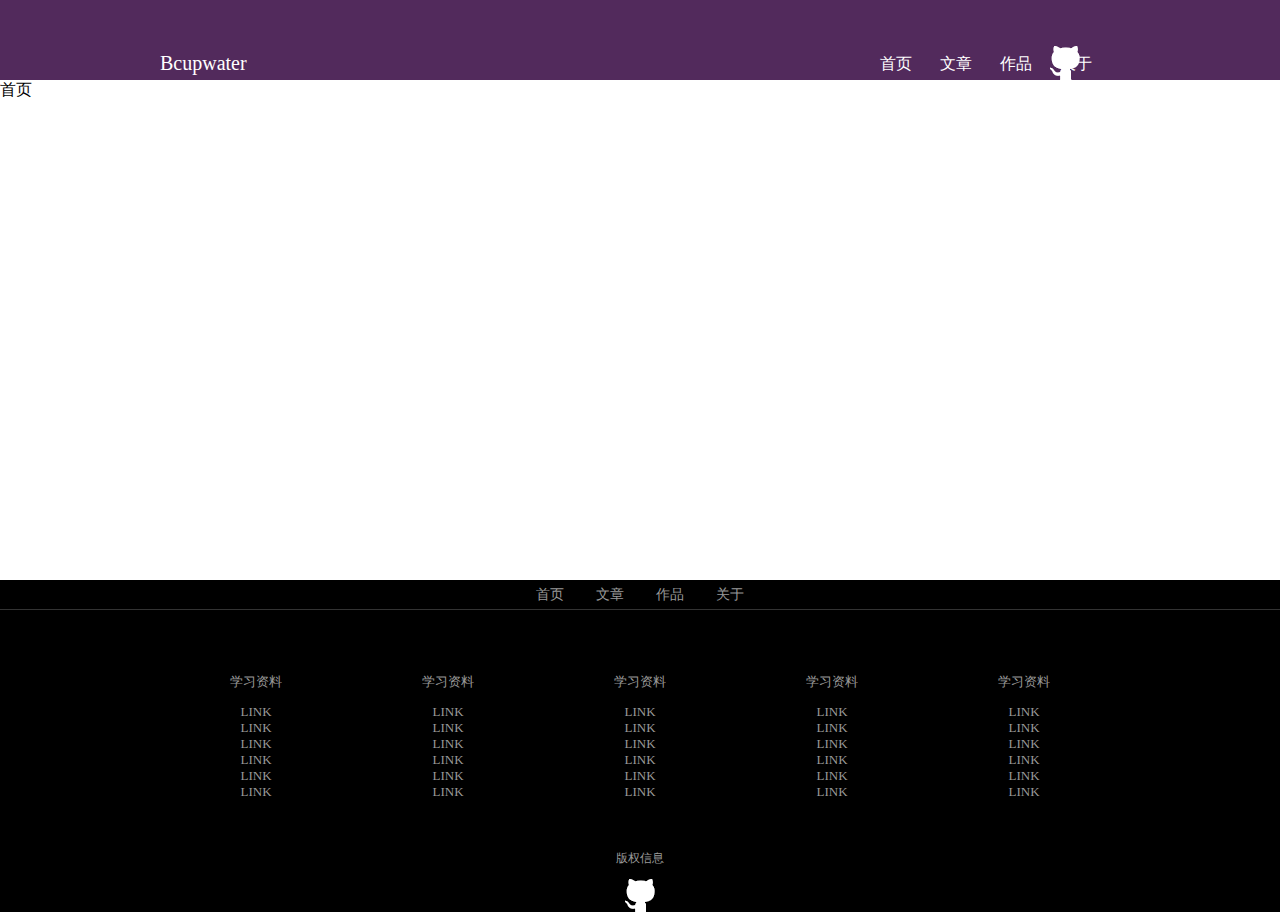
==== task0001/1.7/index.html @ 2849e73a "页眉页脚完成" ====
<!DOCTYPE html>
<html>
<head>
    <meta charset="UTF-8">
    <title>首页</title>
    <link type="text/css" rel="stylesheet" href="css/main.css" />
</head>
<body>
    <div class="header">
        <div class="headMain">
            <span>Bcupwater</span>
            <ul>
                <li><a href="index.html">首页</a></li>
                <li><a href="blog.html">文章</a></li>
                <li><a href="gallery.html">作品</a></li>
                <li><a href="about.html">关于</a></li>
            </ul>
        </div>
        <img class="logoImg" src="img/icon-github.png" />
    </div>

    <div style="height: 500px">首页</div>

    <div class="footer">
        <div class="navBar">
            <span><a href="index.html">首页</a></span>
            <span><a href="blog.html">文章</a></span>
            <span><a href="gallery.html">作品</a></span>
            <span id="lastspan"><a href="about.html">关于</a></span>
        </div>
        <div class="footerMain">
            <div class="friendURL">
                <p><a href="#">学习资料</a></p>
                <span>
                    <a href="#">LINK</a><br />
                    <a href="#">LINK</a><br />
                    <a href="#">LINK</a><br />
                    <a href="#">LINK</a><br />
                    <a href="#">LINK</a><br />
                    <a href="#">LINK</a>
                </span>
            </div>
            <div class="friendURL">
                <p><a href="#">学习资料</a></p>
                <span>
                    <a href="#">LINK</a><br />
                    <a href="#">LINK</a><br />
                    <a href="#">LINK</a><br />
                    <a href="#">LINK</a><br />
                    <a href="#">LINK</a><br />
                    <a href="#">LINK</a>
                </span>
            </div>
            <div class="friendURL">
                <p><a href="#">学习资料</a></p>
                <span>
                    <a href="#">LINK</a><br />
                    <a href="#">LINK</a><br />
                    <a href="#">LINK</a><br />
                    <a href="#">LINK</a><br />
                    <a href="#">LINK</a><br />
                    <a href="#">LINK</a>
                </span>
            </div>
            <div class="friendURL">
                <p><a href="#">学习资料</a></p>
                <span>
                    <a href="#">LINK</a><br />
                    <a href="#">LINK</a><br />
                    <a href="#">LINK</a><br />
                    <a href="#">LINK</a><br />
                    <a href="#">LINK</a><br />
                    <a href="#">LINK</a>
                </span>
            </div>
            <div class="friendURL">
                <p><a href="#">学习资料</a></p>
                <span>
                    <a href="#">LINK</a><br />
                    <a href="#">LINK</a><br />
                    <a href="#">LINK</a><br />
                    <a href="#">LINK</a><br />
                    <a href="#">LINK</a><br />
                    <a href="#">LINK</a>
                </span>
            </div>
        </div>
        <div class="copyRight">
            <p>版权信息</p>
            <img class="footLogoImg" src="img/icon-github.png" />
        </div>
    </div>
</body>
</html>
---- task0001/1.7/css/main.css ----
body {
    padding: 0px;
    margin: 0px;
}

ul, ol {
    list-style-type:none;
}

a {
    text-decoration: none;
    color: white;
}

/* 头部导航栏 */
.header {
    width: 100%;
    height: 80px;
    background-color: #522a5c;
    color: white;
}

.header .headMain {
    width: 960px;
    height: 75px;
    margin-left: auto;
    margin-right: auto;
    margin-bottom: 5px;
    position: relative;
}

.header .headMain span {
    position: absolute;
    bottom: 0;
    font-size: 20px;
}

.header .headMain ul {
    position: absolute;
    bottom: 0;
    right: 0;
    margin: 0;
}

.header .headMain ul li {
    float: left;
    margin-right: 28px;
    font-size: 16px;
}

.header .logoImg {
    float: right;
    margin-top: -34px;
    margin-right: 200px;
}

/* 页脚导航 */
.footer {
    width: 100%;
    background-color: black;
    color: #999;
}

.footer a {
    color: #999;
}

.footer .navBar {
    text-align: center;
    padding: 5px 0;
    border-bottom: 1px solid #333;
}

.footer .navBar span {
    font-size: 14px;
    margin-right: 28px;
}

.footer .navBar #lastspan {
    margin-right: 0;
}

.footer .footerMain {
    width: 960px;
    margin: 50px auto 0;
    font-size: 13px;
    overflow: hidden;
}

.footer .footerMain .friendURL {
    text-align: center;
    width: 192px;
    float: left;
}

.footer .copyRight {
    margin-top: 50px;
    font-size: 12px;
    text-align: center;
}

.footer .copyRight .footLogoImg {
    margin-bottom: -5px;
}
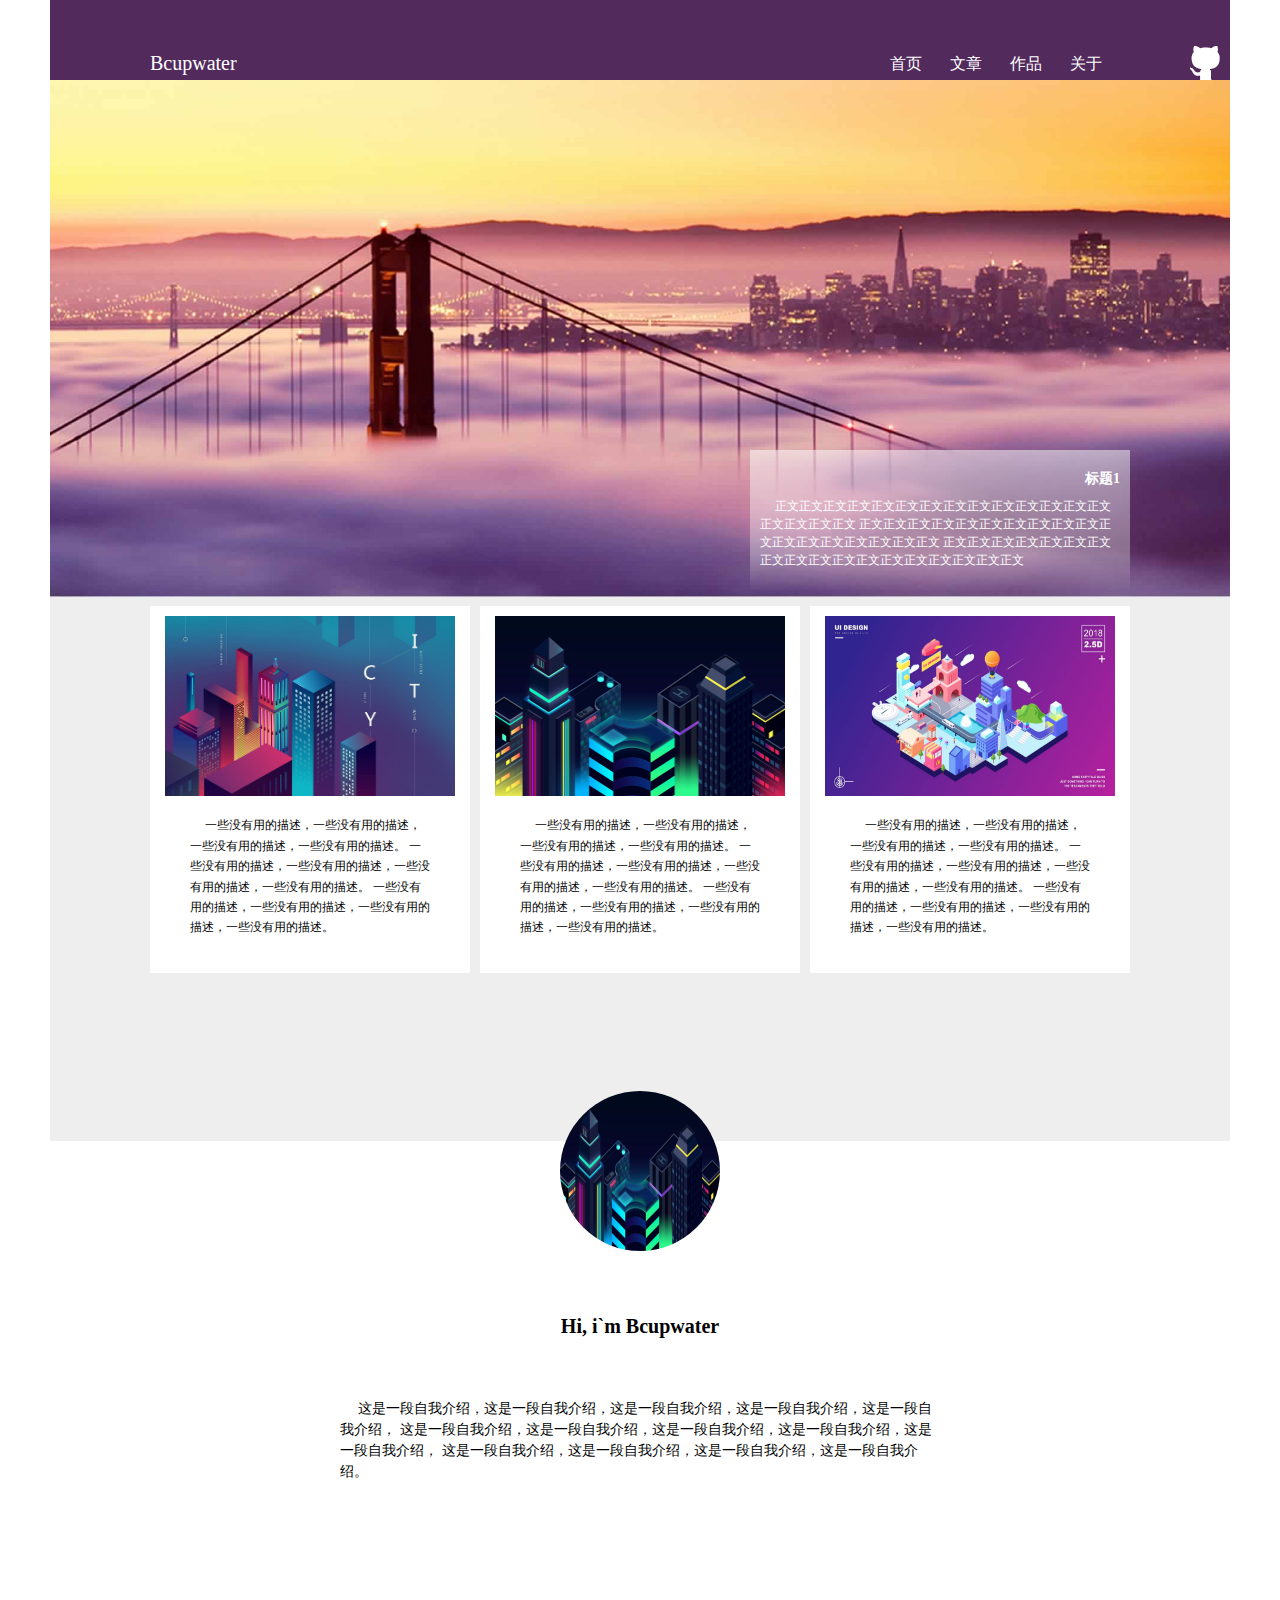
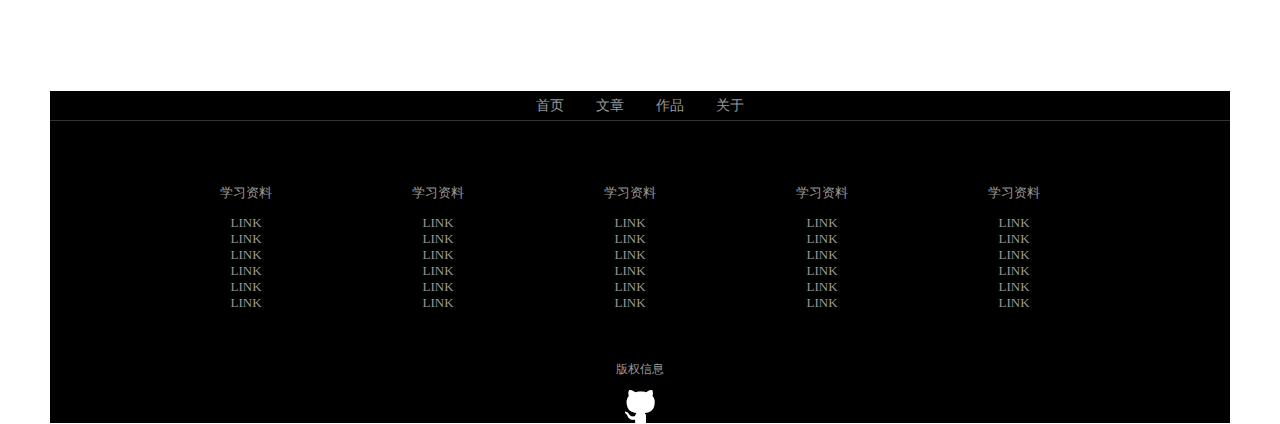
==== commit 3e31aa54: "首页完成" ====
--- a/task0001/1.7/index.html
+++ b/task0001/1.7/index.html
@@ -6,88 +6,146 @@
     <link type="text/css" rel="stylesheet" href="css/main.css" />
 </head>
 <body>
-    <div class="header">
-        <div class="headMain">
-            <span>Bcupwater</span>
-            <ul>
-                <li><a href="index.html">首页</a></li>
-                <li><a href="blog.html">文章</a></li>
-                <li><a href="gallery.html">作品</a></li>
-                <li><a href="about.html">关于</a></li>
-            </ul>
+    <div class="context">
+        <div class="header">
+            <div class="headMain">
+                <span>Bcupwater</span>
+                <ul>
+                    <li><a href="index.html">首页</a></li>
+                    <li><a href="blog.html">文章</a></li>
+                    <li><a href="gallery.html">作品</a></li>
+                    <li><a href="about.html">关于</a></li>
+                </ul>
+            </div>
+            <a href="https://github.com/">
+                <img class="logoImg" src="img/icon-github.png" />
+            </a>
         </div>
-        <img class="logoImg" src="img/icon-github.png" />
-    </div>
 
-    <div style="height: 500px">首页</div>
-
-    <div class="footer">
-        <div class="navBar">
-            <span><a href="index.html">首页</a></span>
-            <span><a href="blog.html">文章</a></span>
-            <span><a href="gallery.html">作品</a></span>
-            <span id="lastspan"><a href="about.html">关于</a></span>
-        </div>
-        <div class="footerMain">
-            <div class="friendURL">
-                <p><a href="#">学习资料</a></p>
-                <span>
-                    <a href="#">LINK</a><br />
-                    <a href="#">LINK</a><br />
-                    <a href="#">LINK</a><br />
-                    <a href="#">LINK</a><br />
-                    <a href="#">LINK</a><br />
-                    <a href="#">LINK</a>
-                </span>
+        <div class="indexContext">
+            <img src="img/banner-bg.jpg" />
+            <div class="desc">
+                <div class="aticle">
+                    <h4>标题1</h4>
+                    <p>
+                        &nbsp;&nbsp;&nbsp;&nbsp;
+                        正文正文正文正文正文正文正文正文正文正文正文正文正文正文正文正文正文正文
+                        正文正文正文正文正文正文正文正文正文正文正文正文正文正文正文正文正文正文
+                        正文正文正文正文正文正文正文正文正文正文正文正文正文正文正文正文正文正文
+                    </p>
+                </div>
             </div>
-            <div class="friendURL">
-                <p><a href="#">学习资料</a></p>
-                <span>
-                    <a href="#">LINK</a><br />
-                    <a href="#">LINK</a><br />
-                    <a href="#">LINK</a><br />
-                    <a href="#">LINK</a><br />
-                    <a href="#">LINK</a><br />
-                    <a href="#">LINK</a>
-                </span>
+            <div class="aticles">
+                <div class="topic">
+                    <div class="aticle">
+                        <img src="img/city1.jpg" />
+                        <p>
+                            &nbsp;&nbsp;&nbsp;&nbsp;
+                            一些没有用的描述，一些没有用的描述，一些没有用的描述，一些没有用的描述。
+                            一些没有用的描述，一些没有用的描述，一些没有用的描述，一些没有用的描述。
+                            一些没有用的描述，一些没有用的描述，一些没有用的描述，一些没有用的描述。
+                        </p>
+                    </div>
+                    <div class="aticle">
+                        <img src="img/city2.jpg" />
+                        <p>
+                            &nbsp;&nbsp;&nbsp;&nbsp;
+                            一些没有用的描述，一些没有用的描述，一些没有用的描述，一些没有用的描述。
+                            一些没有用的描述，一些没有用的描述，一些没有用的描述，一些没有用的描述。
+                            一些没有用的描述，一些没有用的描述，一些没有用的描述，一些没有用的描述。
+                        </p>
+                    </div>
+                    <div class="aticle" id="aticle3">
+                        <img src="img/city3.jpg" />
+                        <p>
+                            &nbsp;&nbsp;&nbsp;&nbsp;
+                            一些没有用的描述，一些没有用的描述，一些没有用的描述，一些没有用的描述。
+                            一些没有用的描述，一些没有用的描述，一些没有用的描述，一些没有用的描述。
+                            一些没有用的描述，一些没有用的描述，一些没有用的描述，一些没有用的描述。
+                        </p>
+                    </div>
+                </div>
             </div>
-            <div class="friendURL">
-                <p><a href="#">学习资料</a></p>
-                <span>
-                    <a href="#">LINK</a><br />
-                    <a href="#">LINK</a><br />
-                    <a href="#">LINK</a><br />
-                    <a href="#">LINK</a><br />
-                    <a href="#">LINK</a><br />
-                    <a href="#">LINK</a>
-                </span>
-            </div>
-            <div class="friendURL">
-                <p><a href="#">学习资料</a></p>
-                <span>
-                    <a href="#">LINK</a><br />
-                    <a href="#">LINK</a><br />
-                    <a href="#">LINK</a><br />
-                    <a href="#">LINK</a><br />
-                    <a href="#">LINK</a><br />
-                    <a href="#">LINK</a>
-                </span>
-            </div>
-            <div class="friendURL">
-                <p><a href="#">学习资料</a></p>
-                <span>
-                    <a href="#">LINK</a><br />
-                    <a href="#">LINK</a><br />
-                    <a href="#">LINK</a><br />
-                    <a href="#">LINK</a><br />
-                    <a href="#">LINK</a><br />
-                    <a href="#">LINK</a>
-                </span>
+            <div class="myDesc">
+                <img src="img/city2.jpg" />
+                <h3>Hi, i`m Bcupwater</h3>
+                <p>
+                    &nbsp;&nbsp;&nbsp;&nbsp;
+                    这是一段自我介绍，这是一段自我介绍，这是一段自我介绍，这是一段自我介绍，这是一段自我介绍，
+                    这是一段自我介绍，这是一段自我介绍，这是一段自我介绍，这是一段自我介绍，这是一段自我介绍，
+                    这是一段自我介绍，这是一段自我介绍，这是一段自我介绍，这是一段自我介绍。
+                </p>
             </div>
         </div>
-        <div class="copyRight">
-            <p>版权信息</p>
-            <img class="footLogoImg" src="img/icon-github.png" />
+
+        <div class="footer">
+            <div class="navBar">
+                <span><a href="index.html">首页</a></span>
+                <span><a href="blog.html">文章</a></span>
+                <span><a href="gallery.html">作品</a></span>
+                <span id="lastspan"><a href="about.html">关于</a></span>
+            </div>
+            <div class="footerMain">
+                <div class="friendURL">
+                    <p><a href="#">学习资料</a></p>
+                    <span>
+                        <a href="#">LINK</a><br />
+                        <a href="#">LINK</a><br />
+                        <a href="#">LINK</a><br />
+                        <a href="#">LINK</a><br />
+                        <a href="#">LINK</a><br />
+                        <a href="#">LINK</a>
+                    </span>
+                </div>
+                <div class="friendURL">
+                    <p><a href="#">学习资料</a></p>
+                    <span>
+                        <a href="#">LINK</a><br />
+                        <a href="#">LINK</a><br />
+                        <a href="#">LINK</a><br />
+                        <a href="#">LINK</a><br />
+                        <a href="#">LINK</a><br />
+                        <a href="#">LINK</a>
+                    </span>
+                </div>
+                <div class="friendURL">
+                    <p><a href="#">学习资料</a></p>
+                    <span>
+                        <a href="#">LINK</a><br />
+                        <a href="#">LINK</a><br />
+                        <a href="#">LINK</a><br />
+                        <a href="#">LINK</a><br />
+                        <a href="#">LINK</a><br />
+                        <a href="#">LINK</a>
+                    </span>
+                </div>
+                <div class="friendURL">
+                    <p><a href="#">学习资料</a></p>
+                    <span>
+                        <a href="#">LINK</a><br />
+                        <a href="#">LINK</a><br />
+                        <a href="#">LINK</a><br />
+                        <a href="#">LINK</a><br />
+                        <a href="#">LINK</a><br />
+                        <a href="#">LINK</a>
+                    </span>
+                </div>
+                <div class="friendURL">
+                    <p><a href="#">学习资料</a></p>
+                    <span>
+                        <a href="#">LINK</a><br />
+                        <a href="#">LINK</a><br />
+                        <a href="#">LINK</a><br />
+                        <a href="#">LINK</a><br />
+                        <a href="#">LINK</a><br />
+                        <a href="#">LINK</a>
+                    </span>
+                </div>
+            </div>
+            <div class="copyRight">
+                <p>版权信息</p>
+                <img class="footLogoImg" src="img/icon-github.png" />
+            </div>
         </div>
     </div>
 </body>
--- a/task0001/1.7/css/main.css
+++ b/task0001/1.7/css/main.css
@@ -10,6 +10,12 @@
 a {
     text-decoration: none;
     color: white;
+}
+
+.context {
+    width: 1180px;
+    margin: 0 auto;
+    z-index: 0;
 }
 
 /* 头部导航栏 */
@@ -21,7 +27,7 @@
 }
 
 .header .headMain {
-    width: 960px;
+    width: 980px;
     height: 75px;
     margin-left: auto;
     margin-right: auto;
@@ -51,7 +57,7 @@
 .header .logoImg {
     float: right;
     margin-top: -34px;
-    margin-right: 200px;
+    margin-right: 10px;
 }
 
 /* 页脚导航 */
@@ -81,7 +87,7 @@
 }
 
 .footer .footerMain {
-    width: 960px;
+    width: 980px;
     margin: 50px auto 0;
     font-size: 13px;
     overflow: hidden;
@@ -101,4 +107,260 @@
 
 .footer .copyRight .footLogoImg {
     margin-bottom: -5px;
+}
+
+/* index.html */
+.indexContext img {
+    width: 1180px;
+}
+
+.indexContext .desc {
+    width: 980px;
+    height: 200px;
+    margin: -210px auto 0;
+    color: white;
+    position: relative;
+}
+
+.indexContext .desc .aticle {
+    width: 360px;
+    padding: 10px;
+    position: absolute;
+    right: 0;
+    bottom: 0;
+    background-image: linear-gradient(
+                        to bottom,   
+                        rgba(255, 255, 255, 0.5) 0%,     
+                        rgba(255, 255, 255, 0.3) 75%,   
+                        rgba(255, 255, 255, 0) 100%
+                        );  
+}
+
+.indexContext .desc .aticle h4 {
+    text-align: right;
+    line-height: 0;
+    font-size: 14px;
+}
+
+.indexContext .desc .aticle p {
+    margin-top: 12px;
+    font-size: 12px;
+    line-height: 150%;
+}
+
+.indexContext .aticles {
+    height: 550px;
+    background-color: #eee;
+}
+
+.indexContext .aticles .topic {
+    width: 980px;
+    margin: 0px auto;
+    overflow: hidden;
+}
+
+.indexContext .aticles .topic .aticle {
+    width: 300px;
+    background-color: white;
+    float: left;
+    text-align: center;
+    margin-top: 15px;
+    margin-right: 10px;
+    padding: 10px;
+}
+
+.indexContext .aticles .topic #aticle3 {
+    margin-right: 0;
+}
+
+.indexContext .aticles .topic .aticle img {
+    width: 290px;
+    height: 180px;
+}
+
+.indexContext .aticles .topic .aticle p {
+    font-size: 12px;
+    line-height: 170%;
+    margin: 15px 30px 25px 30px;
+    text-align: left;
+}
+
+.indexContext .myDesc {
+    height: 550px;
+    background-color: white;
+    text-align: center;
+}
+
+.indexContext .myDesc img {
+    width: 160px;
+    height: 160px;
+    margin-top: -50px;
+    border-radius: 80px;
+}
+
+.indexContext .myDesc h3 {
+    font-size: 20px;
+    font-family: "Century Gothic";
+    margin-top: 60px;
+}
+
+.indexContext .myDesc p {
+    font-size: 14px;
+    width: 600px;
+    line-height: 150%;
+    margin: 60px auto;
+    text-align: left;
+}
+
+/* blog.html */
+.blogContext {
+    width: 100%;
+    background-color: #eee;
+    overflow: hidden;
+}
+
+.blogContext .blogMain {
+    width: 980px;
+    margin: 0 auto;
+}
+
+.blogContext .blogAticle {
+    width: 70%;
+    float: left;
+}
+
+.blogContext .blogAticle .myAticle {
+    height: 400px;   
+    background-color: white;
+    padding: 20px;
+    margin-top: 20px;
+    position: relative;
+}
+
+.blogContext .blogAticle .myAticle .leftMark {
+    width: 50px;
+    color: white;
+    font-size: 14px;
+    line-height: 35px;
+    text-align: center;
+    position: absolute;
+    left: -50px;
+    top: 20px;
+}
+
+.blogContext .blogAticle .myAticle .leftMark .date {
+    background-color: #522a5c;
+    height: 35px;
+}
+
+.blogContext .blogAticle .myAticle .leftMark .kind {
+    background-color: #a660b7;
+    height: 35px;
+}
+
+.blogContext .blogAticle .myAticle h3 {
+    line-height: 0;
+    font-size: 16px;
+    color: #a660b7;
+    font-weight: normal;
+}
+
+.blogContext .blogAticle .myAticle h5 {
+    line-height: 0;
+    font-size: 14px;
+    color: #999;
+    font-weight: normal;
+}
+
+.blogContext .blogAticle .myAticle p {
+    font-size: 12px;
+    line-height: 170%;
+}
+
+.blogContext .blogAticle .myAticle .author {
+    font-size: 12px;
+    color: #999;
+    text-align: right;
+    position: absolute;
+    right: 20px;
+    bottom: 20px;
+}
+
+.blogContext .blogAticle .page {
+    width: 80%;
+    margin: 20px auto;
+}
+
+.blogContext .blogAticle .page a {
+    display: inline-block;
+    color: black;
+    font-size: 12px;
+    background-color: white;
+    padding: 5px 10px;
+    margin-right: 10px;
+}
+
+.blogContext .blogAticle .page a:hover {
+    background-color: #a660b7;
+    color: white;
+}
+
+.blogContext .blogNav {
+    width: 29%;
+    float: right;
+}
+
+.blogContext .blogNav .search {
+    background-color: white;
+    height: 40px;
+    padding: 20px;
+    margin-top: 20px;
+}
+
+.blogContext .blogNav .search input {
+    height: 35px;
+    width: 85%;
+    float: left;
+    border: 1px solid #eee;
+}
+
+.blogContext .blogNav .search #enter {
+    float: left;
+    height: 37px;
+    line-height: 37px;
+    font-size: 20px;
+    color: white;
+    background-color: #eee;
+    border: 1px solid #eee;
+}
+
+.blogContext .blogNav .kind {
+    background-color: white;
+    margin-top: 20px;
+}
+
+.blogContext .blogNav .kind  a {
+    display: inline-block;
+    color: #999;
+    width: 100%;
+    height: 50px;
+    border-left: 3px solid #a660b7;
+    border-bottom: 1px solid #eee;
+    line-height: 50px;
+}
+
+.blogContext .blogNav .kind  a:hover {
+    border-left: 3px solid #522a5c;
+}
+
+.blogContext .blogNav .dateTime {
+    background-color: white;
+    height: 340px;
+    margin-top: 20px;
+}
+
+.blogContext .blogNav .tags {
+    background-color: white;
+    height: 220px;
+    margin-top: 20px;
 }